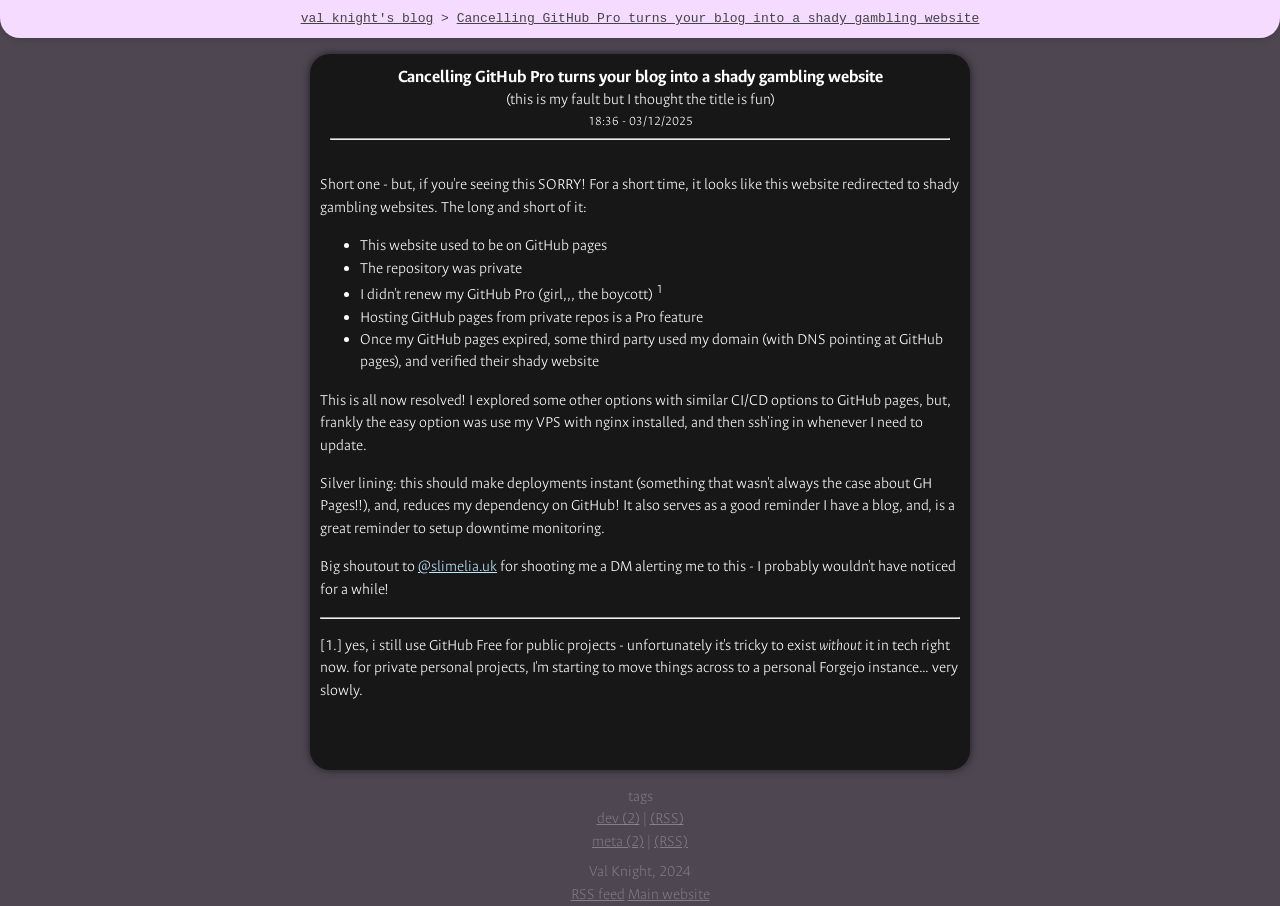
==== gambling_hack.html @ a3ea551d "update" ====
<!DOCTYPE html>
<html>
<head>
    <meta name="viewport" content="width=device-width, initial-scale=1.0">
    <link rel="stylesheet" href="assets/style.css">
    <link rel="stylesheet" href="assets/code.css">
    <title suffix=" | val's blog">Cancelling GitHub Pro turns your blog into a shady gambling website  | val's blog</title>
    <meta name="twitter:card" content="summary">
    <meta property="og:title" set-content content="Cancelling GitHub Pro turns your blog into a shady gambling website">
    <meta property="og:description" set-content remove-if-empty content="(this is my fault but I thought the title is fun)">
</head>

<body>
    <div class="header"><a class="neutral-link" href="/">val knight's blog</a> > <a class="neutral-link" href-path href="./gambling_hack.html">Cancelling GitHub Pro turns your blog into a shady gambling website</a></div>
    <div class="post">
        <div class="post-begin">
            <h1 class="post-title">Cancelling GitHub Pro turns your blog into a shady gambling website</h1>
            <div class="post-subtitle" remove-if-empty>(this is my fault but I thought the title is fun)</div>
            <small><div remove-if-empty>18:36 - 03/12/2025</div></small>
            <hr class="hr-header">
        </div>
        <div class="content"><p>Short one - but, if you're seeing this SORRY! For a short time, it looks like this website redirected to shady gambling websites. The long and short of it:</p>
<ul>
<li>This website used to be on GitHub pages</li>
<li>The repository was private</li>
<li>I didn't renew my GitHub Pro (girl,,, the boycott) <sup>1</sup></li>
<li>Hosting GitHub pages from private repos is a Pro feature</li>
<li>Once my GitHub pages expired, some third party used my domain (with DNS pointing at GitHub pages), and verified their shady website</li>
</ul>
<p>This is all now resolved! I explored some other options with similar CI/CD options to GitHub pages, but, frankly the easy option was use my VPS with nginx installed, and then ssh'ing in whenever I need to update.</p>
<p>Silver lining: this should make deployments instant (something that wasn't always the case about GH Pages!!), and, reduces my dependency on GitHub! It also serves as a good reminder I have a blog, and, is a great reminder to setup downtime monitoring.</p>
<p>Big shoutout to <a href="https://bsky.app/profile/slimelia.uk">@slimelia.uk</a> for shooting me a DM alerting me to this - I probably wouldn't have noticed for a while!</p>
<hr>
<p>[1.] yes, i still use GitHub Free for public projects - unfortunately it's tricky to exist <em>without</em> it in tech right now. for private personal projects, I'm starting to move things across to a personal Forgejo instance... very slowly.</p>
</div>
    </div>
    <div class="footer">
        tags
        <ul><li class="tag-list-item"><a href="tag_dev.html">dev (2)</a> | <a href="feed_tag_dev.rss">(RSS)</a></li><li class="tag-list-item"><a href="tag_meta.html">meta (2)</a> | <a href="feed_tag_meta.rss">(RSS)</a></li></ul>
        Val Knight, 2024<br>
        <a href="feed.rss">RSS feed</a> <a href="https://www.valknight.xyz/">Main website</a>
    </div>
</body>

</html>
---- assets/style.css ----
@import url('https://fonts.googleapis.com/css2?family=Ancizar+Sans:ital,wght@0,100..1000;1,100..1000&display=swap');body{overflow-x:hidden;border:0;margin:0;background-color:#4e4651;color:white;font-family:"Ancizar Sans",sans-serif;line-height:1.4;font-weight:200}sup>a{font-size:large;font-weight:bold;text-decoration:none}.home-page-link{list-style:square;margin-left:20px;margin:20px;display:list-item}.home-page-link>a{color:#bdf5ff;float:inline-start}a{all:unset;color:#bce8fe;text-decoration:underline;cursor:pointer}.neutral-link{all:unset;color:white;text-decoration:underline;cursor:pointer}.home-page-timestamp{font-size:small;text-transform:uppercase;font-family:monospace;font-weight:bolder;float:inline-end}.post{margin:1em auto;max-width:40em;padding:0 .62em 3.24em;background-color:#171717;border-radius:20px;box-shadow:0 0 10px -1px rgba(0,0,0,0.75);-webkit-box-shadow:0 0 10px -1px rgba(0,0,0,0.75);-moz-box-shadow:0 0 10px -1px rgba(0,0,0,0.75)}.header{position:sticky;background-color:#f5dbff;color:#444;margin:0;padding:10px;text-align:center;border:0;font-family:monospace;box-shadow:0 0 10px -1px rgba(0,0,0,0.25);-webkit-box-shadow:0 0 10px -1px rgba(0,0,0,0.25);-moz-box-shadow:0 0 10px -1px rgba(0,0,0,0.25);border-radius:0 0 20px 20px}.header>.neutral-link{color:#444}pre:has(code),.css,.csharp,.python{margin:5px 0 5px 0;background-color:#282a36;color:#f8f8f2;border-radius:5px;border:2px;padding:10px;text-wrap:wrap}pre:has(code)>code,.css>pre,.csharp>pre,.python>pre{text-wrap:wrap}.comment,.preprocessorKeyword,.keyword,.string,.number,.cssSelector,.cssPropertyName,.cssPropertyValue{text-wrap:wrap;width:100%;display:inline}.csharp:has(pre),.python:has(pre){padding-top:1px;padding-left:15px;padding-bottom:2px}.post-title{margin:0;padding:0;font-weight:700;font-size:large}.post-subtitle{font-size:medium;font-weight:200;padding:0}.content>p>img{max-width:100%}.post-begin{padding:10px;text-align:center}.footer,.footer>a,.footer>ul>li>a{text-align:center;font-weight:lighter;color:rgba(255,255,255,0.3)}.footer>ul{padding-left:0;list-style:none;margin:0;margin-bottom:8px}
---- assets/code.css ----
.comment{color:#6272a4}.preprocessorKeyword{color:8be9fd}.keyword{color:#ff79c6}.string{color:#f1fa8c}.number{color:#bd93f9}.cssSelector{color:#f1fa8c}.cssPropertyName{color:#ff79c6}.cssPropertyValue{color:#ffb86c}
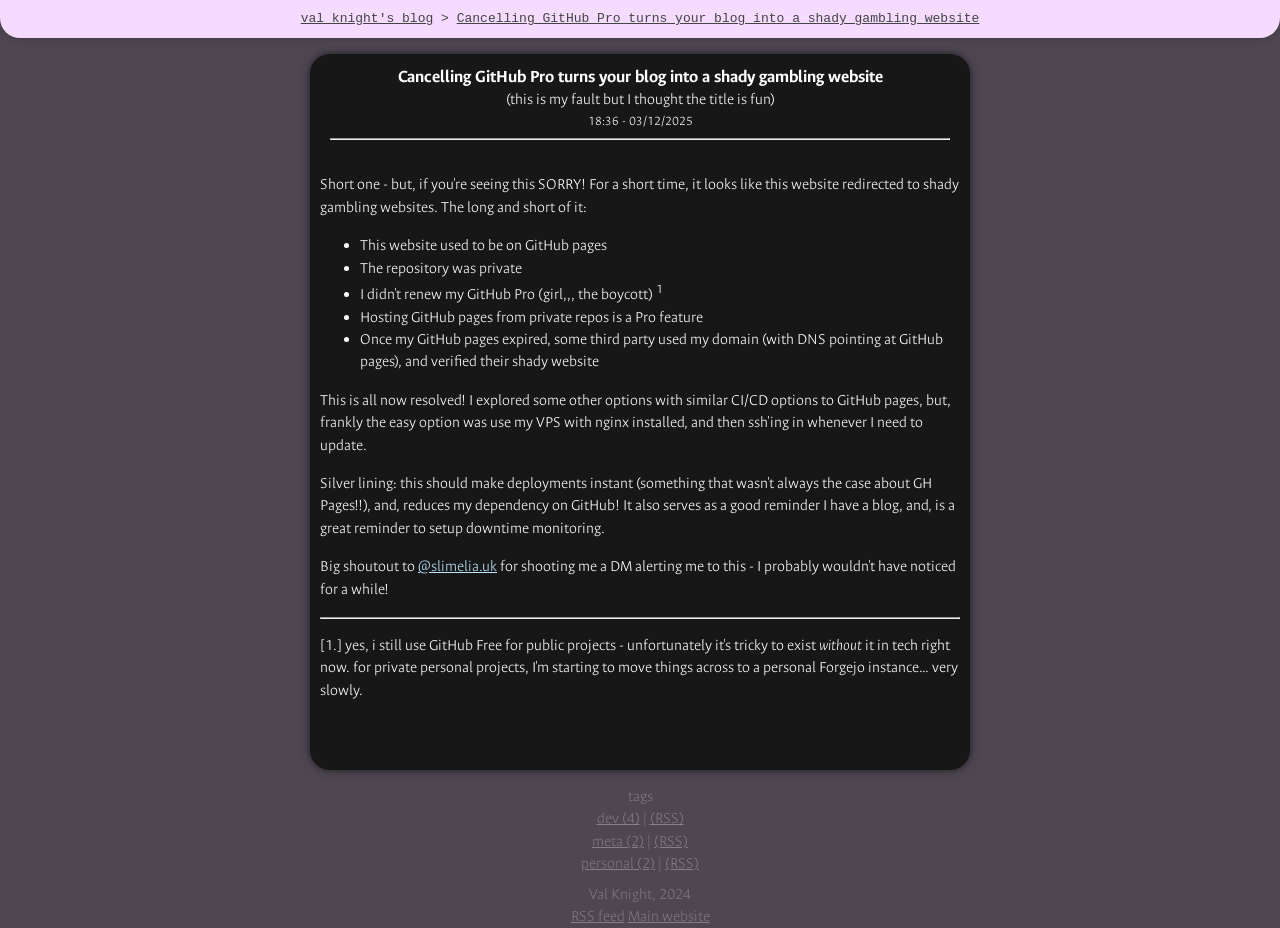
==== commit 2f3a41e1: "update" ====
--- a/gambling_hack.html
+++ b/gambling_hack.html
@@ -1,6 +1,7 @@
 <!DOCTYPE html>
 <html>
 <head>
+    <meta charset="utf-8">
     <meta name="viewport" content="width=device-width, initial-scale=1.0">
     <link rel="stylesheet" href="assets/style.css">
     <link rel="stylesheet" href="assets/code.css">
@@ -11,7 +12,7 @@
 </head>
 
 <body>
-    <div class="header"><a class="neutral-link" href="/">val knight's blog</a> > <a class="neutral-link" href-path href="./gambling_hack.html">Cancelling GitHub Pro turns your blog into a shady gambling website</a></div>
+    <div class="header"><a class="neutral-link" href="/">val knight's blog</a> > <a class="neutral-link" href-path href="gambling_hack.html">Cancelling GitHub Pro turns your blog into a shady gambling website</a></div>
     <div class="post">
         <div class="post-begin">
             <h1 class="post-title">Cancelling GitHub Pro turns your blog into a shady gambling website</h1>
@@ -36,7 +37,7 @@
     </div>
     <div class="footer">
         tags
-        <ul><li class="tag-list-item"><a href="tag_dev.html">dev (2)</a> | <a href="feed_tag_dev.rss">(RSS)</a></li><li class="tag-list-item"><a href="tag_meta.html">meta (2)</a> | <a href="feed_tag_meta.rss">(RSS)</a></li></ul>
+        <ul><li class="tag-list-item"><a href="tag_dev.html">dev (4)</a> | <a href="feed_tag_dev.rss">(RSS)</a></li><li class="tag-list-item"><a href="tag_meta.html">meta (2)</a> | <a href="feed_tag_meta.rss">(RSS)</a></li><li class="tag-list-item"><a href="tag_personal.html">personal (2)</a> | <a href="feed_tag_personal.rss">(RSS)</a></li></ul>
         Val Knight, 2024<br>
         <a href="feed.rss">RSS feed</a> <a href="https://www.valknight.xyz/">Main website</a>
     </div>
--- a/assets/style.css
+++ b/assets/style.css
@@ -1 +1,187 @@
-@import url('https://fonts.googleapis.com/css2?family=Ancizar+Sans:ital,wght@0,100..1000;1,100..1000&display=swap');body{overflow-x:hidden;border:0;margin:0;background-color:#4e4651;color:white;font-family:"Ancizar Sans",sans-serif;line-height:1.4;font-weight:200}sup>a{font-size:large;font-weight:bold;text-decoration:none}.home-page-link{list-style:square;margin-left:20px;margin:20px;display:list-item}.home-page-link>a{color:#bdf5ff;float:inline-start}a{all:unset;color:#bce8fe;text-decoration:underline;cursor:pointer}.neutral-link{all:unset;color:white;text-decoration:underline;cursor:pointer}.home-page-timestamp{font-size:small;text-transform:uppercase;font-family:monospace;font-weight:bolder;float:inline-end}.post{margin:1em auto;max-width:40em;padding:0 .62em 3.24em;background-color:#171717;border-radius:20px;box-shadow:0 0 10px -1px rgba(0,0,0,0.75);-webkit-box-shadow:0 0 10px -1px rgba(0,0,0,0.75);-moz-box-shadow:0 0 10px -1px rgba(0,0,0,0.75)}.header{position:sticky;background-color:#f5dbff;color:#444;margin:0;padding:10px;text-align:center;border:0;font-family:monospace;box-shadow:0 0 10px -1px rgba(0,0,0,0.25);-webkit-box-shadow:0 0 10px -1px rgba(0,0,0,0.25);-moz-box-shadow:0 0 10px -1px rgba(0,0,0,0.25);border-radius:0 0 20px 20px}.header>.neutral-link{color:#444}pre:has(code),.css,.csharp,.python{margin:5px 0 5px 0;background-color:#282a36;color:#f8f8f2;border-radius:5px;border:2px;padding:10px;text-wrap:wrap}pre:has(code)>code,.css>pre,.csharp>pre,.python>pre{text-wrap:wrap}.comment,.preprocessorKeyword,.keyword,.string,.number,.cssSelector,.cssPropertyName,.cssPropertyValue{text-wrap:wrap;width:100%;display:inline}.csharp:has(pre),.python:has(pre){padding-top:1px;padding-left:15px;padding-bottom:2px}.post-title{margin:0;padding:0;font-weight:700;font-size:large}.post-subtitle{font-size:medium;font-weight:200;padding:0}.content>p>img{max-width:100%}.post-begin{padding:10px;text-align:center}.footer,.footer>a,.footer>ul>li>a{text-align:center;font-weight:lighter;color:rgba(255,255,255,0.3)}.footer>ul{padding-left:0;list-style:none;margin:0;margin-bottom:8px}+@import url('https://fonts.googleapis.com/css2?family=Ancizar+Sans:ital,wght@0,100..1000;1,100..1000&display=swap');
+
+body {
+    overflow-x: hidden;
+    border: 0px;
+    margin: 0px 0px;
+    background-color: #4e4651;
+    color: white;
+    font-family: "Ancizar Sans", sans-serif;
+    line-height: 1.4;
+    font-weight: 200;
+}
+
+sup > a {
+    font-size: large;
+    font-weight: bold;
+    text-decoration: none;
+}
+
+.home-page-link {
+    list-style: square;
+    margin-left: 20px;
+    margin: 20px;
+    display: list-item;
+}
+
+.home-page-link > a {
+    color: rgb(189, 245, 255);
+    float: inline-start;
+}
+
+a {
+    all: unset;
+    color: rgb(188, 232, 254);
+    text-decoration: underline;
+    cursor: pointer;
+}
+
+.neutral-link {
+    all: unset;
+    color: white;
+    text-decoration: underline;
+    cursor: pointer;
+}
+
+.home-page-timestamp {
+    font-size: small;
+    text-transform: uppercase;
+    font-family: monospace;
+    font-weight: bolder;
+    float: inline-end;
+
+}
+
+.post {
+    margin: 1em auto;
+    max-width: 40em;
+    padding: 0 .62em 3.24em;
+    background-color: rgb(23, 23, 23);
+    border-radius: 20px;
+    box-shadow: 0px 0px 10px -1px rgba(0,0,0,0.75);
+    -webkit-box-shadow: 0px 0px 10px -1px rgba(0,0,0,0.75);
+    -moz-box-shadow: 0px 0px 10px -1px rgba(0,0,0,0.75);
+}
+
+.header {
+    position: sticky;
+    background-color: #f5dbff;
+    color: #444;
+    margin: 0px;
+    padding: 10px;
+    text-align: center;
+    border: 0px;
+    font-family: monospace;
+    box-shadow: 0px 0px 10px -1px rgba(0,0,0,0.25);
+    -webkit-box-shadow: 0px 0px 10px -1px rgba(0,0,0,0.25);
+    -moz-box-shadow: 0px 0px 10px -1px rgba(0,0,0,0.25);
+    border-radius: 0px 0px 20px 20px;
+}
+
+.header > .neutral-link {
+    color: #444;
+}
+
+pre:has(code), .css, .csharp, .python {
+    margin: 5px 0px 5px 0px;
+    background-color: #282a36;
+    color: #f8f8f2;
+    border-radius: 5px;
+    border: 2px;
+    padding: 10px;
+    text-wrap: wrap;
+}
+
+pre:has(code) > code, .css > pre, .csharp > pre, .python > pre {
+    text-wrap: wrap;
+}
+
+.comment, .preprocessorKeyword, .keyword, .string, .number, .cssSelector, .cssPropertyName, .cssPropertyValue {
+    text-wrap: wrap;
+    width: 100%;
+    display: inline;
+}
+
+.csharp:has(pre), .python:has(pre) {
+    padding-top: 1px;
+    padding-left: 15px;
+    padding-bottom: 2px;;
+}
+
+.post-title {
+    margin: 0px;
+    padding: 0px;
+    font-weight: 700;
+    font-size: large;
+}
+
+.post-subtitle {
+    font-size: medium;
+    font-weight: 200;
+    padding: 0px
+}
+
+table {
+    border-collapse: collapse;
+    border-top: 1px solid white;
+    border-bottom: 1px solid white;
+}
+
+th {
+    border-bottom: 1px solid white;
+}
+
+th, td {
+    padding: 6px 12px;
+    border-left: 1px solid rgba(255, 255, 255, 0.5);
+    border-right: 1px solid rgba(255, 255, 255, 0.5);
+    border-bottom: 1px solid rgba(255, 255, 255, 0.2);
+}
+
+th:first-child, td:first-child {
+    border-left: 1px solid white;
+}
+
+th:last-child, td:last-child {
+    border-right: 1px solid white;
+}
+
+tr:last-child td {
+    border-bottom: 1px solid white;
+}
+
+blockquote {
+    background-color: black;
+    color: white;
+    font-weight: 200;
+    font-style: italic;
+    border-radius: 5px;
+    margin: 1px;
+}
+
+blockquote > p {
+    padding: 10px;
+}
+
+/* This targets any images in markdown */
+.content > p > img, blockquote img {
+    max-width: 100%;
+}
+
+.post-begin {
+    padding: 10px;
+    text-align: center;
+}
+
+.footer, .footer > a, .footer > ul > li > a {
+    text-align: center;
+    font-weight: lighter;
+    color: rgba(255, 255, 255, 0.3);
+}
+
+.footer > ul {
+    padding-left: 0px;
+    list-style: none;
+    margin: 0px;
+    margin-bottom: 8px;
+}
--- a/assets/code.css
+++ b/assets/code.css
@@ -1 +1,31 @@
-.comment{color:#6272a4}.preprocessorKeyword{color:8be9fd}.keyword{color:#ff79c6}.string{color:#f1fa8c}.number{color:#bd93f9}.cssSelector{color:#f1fa8c}.cssPropertyName{color:#ff79c6}.cssPropertyValue{color:#ffb86c}+.comment {
+    color: #6272a4;
+}
+
+.preprocessorKeyword {
+    color: 8be9fd;
+}
+
+.keyword {
+    color: #ff79c6;
+}
+
+.string {
+    color: #f1fa8c;
+}
+
+.number {
+    color: #bd93f9;
+}
+
+.cssSelector {
+    color: #f1fa8c;
+}
+
+.cssPropertyName {
+    color: #ff79c6;
+}
+
+.cssPropertyValue {
+    color: #ffb86c;
+}
